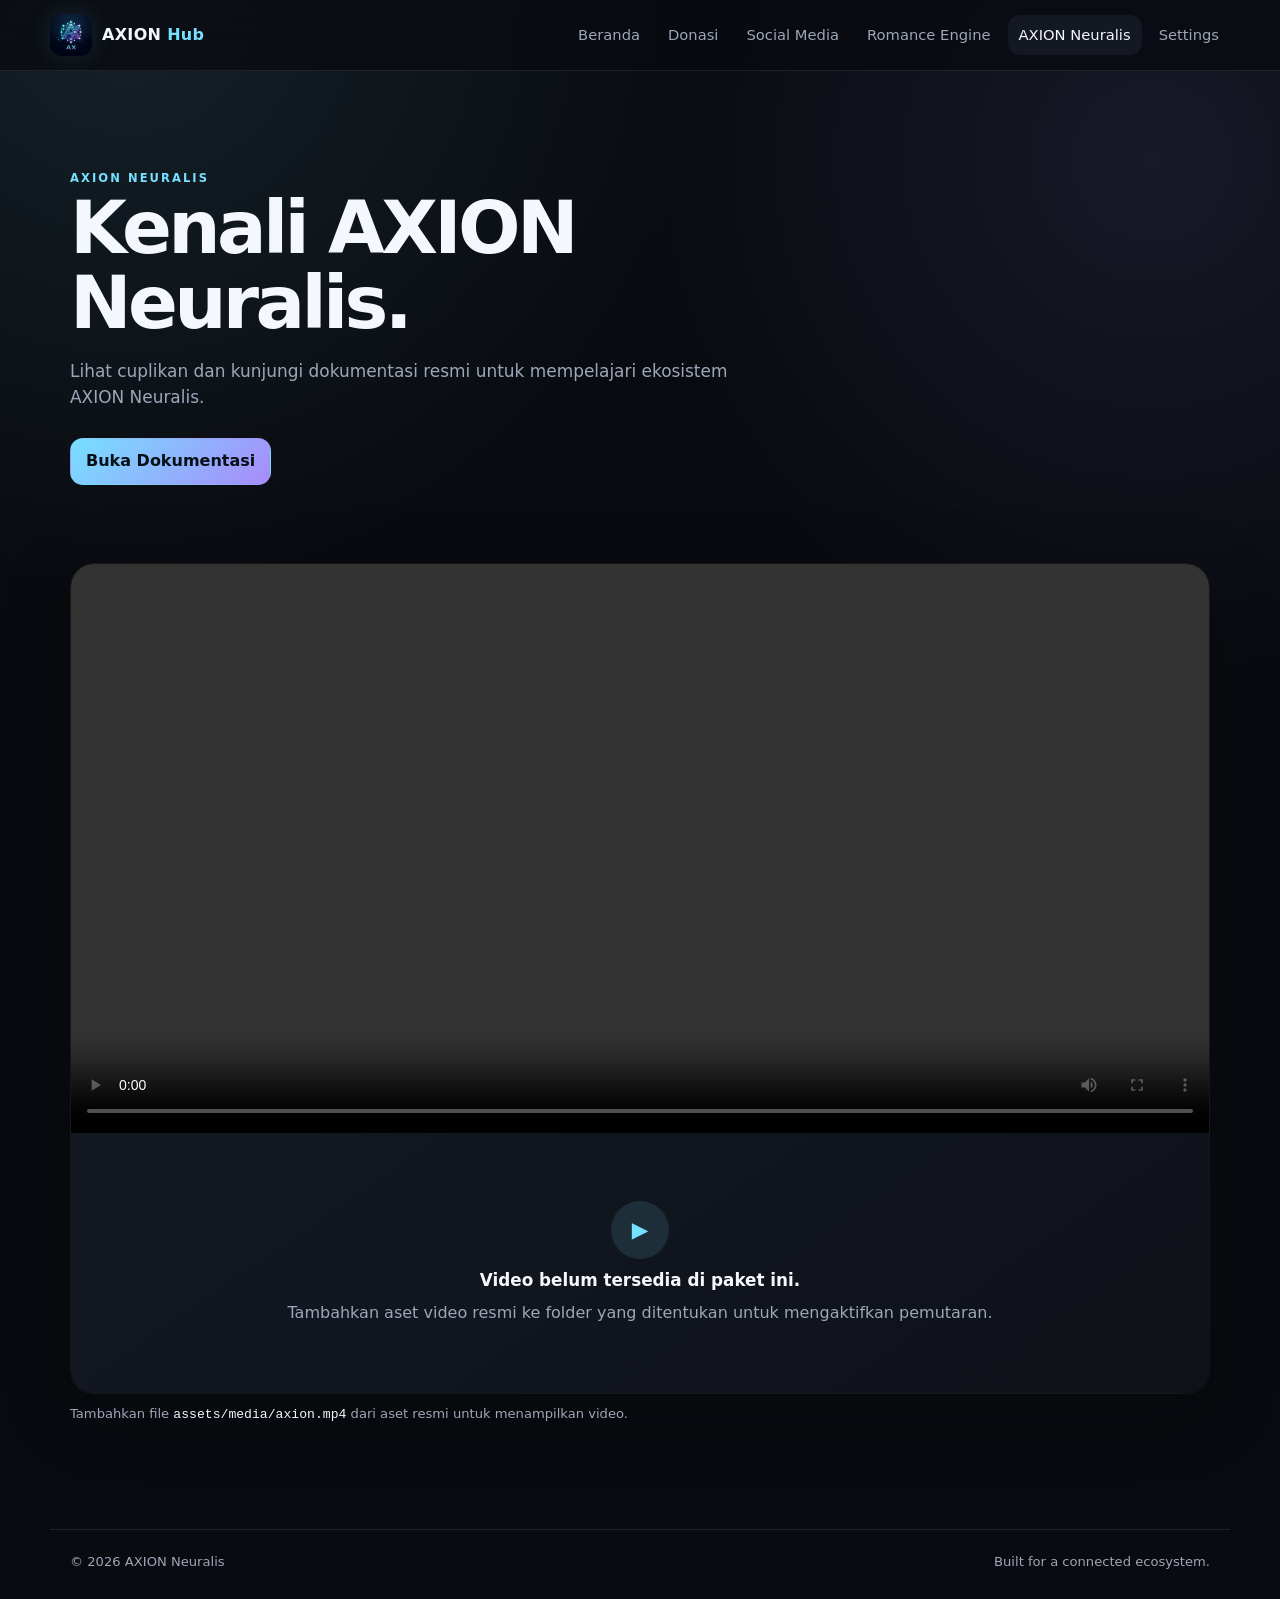
==== axion.html @ fa5f68dc "Add AXION Hub" ====
<!doctype html>
<html lang="id" data-theme="dark">
<head><meta charset="utf-8"><meta name="viewport" content="width=device-width, initial-scale=1"><meta name="description" content="AXION Neuralis — video dan dokumentasi."><meta name="theme-color" content="#090b10"><title>AXION Neuralis — AXION Hub</title><link rel="icon" href="assets/images/axion-logo.webp" type="image/webp"><link rel="stylesheet" href="assets/css/styles.css"><script defer src="assets/js/app.js"></script></head>
<body><div class="site-shell"><header class="topbar"><a class="brand" href="index.html" aria-label="AXION Hub — Beranda"><img src="assets/images/axion-logo.webp" alt="AXION" width="42" height="42"><span class="brand-text">AXION <b>Hub</b></span></a><nav class="desktop-nav" aria-label="Navigasi utama"><a href="index.html" data-i18n="nav.home">Beranda</a><a href="donate.html" data-i18n="nav.donate">Donasi</a><a href="social-media.html" data-i18n="nav.social">Social Media</a><a href="romance-engine.html">Romance Engine</a><a class="active" href="axion.html">AXION Neuralis</a><a href="settings.html" data-i18n="nav.settings">Settings</a></nav><button class="icon-btn mobile-menu-btn" type="button" data-action="toggle-menu" aria-label="Buka menu" aria-expanded="false" aria-controls="mobile-navigation">
        <svg class="menu-icon" viewBox="0 0 24 24" aria-hidden="true"><path d="M4 7h16M4 12h16M4 17h16"/></svg>
        <svg class="close-icon" viewBox="0 0 24 24" aria-hidden="true"><path d="m6 6 12 12M18 6 6 18"/></svg>
      </button></header>
<main><section class="page-head"><span class="eyebrow">AXION NEURALIS</span><h1 data-i18n="axion.title">Kenali AXION Neuralis.</h1><p data-i18n="axion.subtitle">Lihat cuplikan dan kunjungi dokumentasi resmi untuk mempelajari ekosistem AXION Neuralis.</p><div class="hero-actions"><a class="btn btn-primary" href="https://axion-neuralis.axn.cc.cd" target="_blank" rel="noopener noreferrer" data-i18n="axion.docs">Buka Dokumentasi</a></div></section>
<section class="section"><div class="media-frame" data-media-frame>
  <video controls preload="metadata" playsinline class="media-video" data-media-video aria-describedby="axion-media-note">
    <source src="assets/media/axion.mp4" type="video/mp4">
    
  </video>
  <div class="media-fallback" data-media-fallback role="status" hidden>
    <span class="media-fallback-icon" aria-hidden="true">▶</span>
    <strong data-i18n="media.noVideo">Video belum tersedia di paket ini.</strong>
    <span data-i18n="media.videoHint">Tambahkan aset video resmi ke folder yang ditentukan untuk mengaktifkan pemutaran.</span>
  </div>
  <noscript><div class="media-fallback media-fallback-noscript"><strong>JavaScript diperlukan untuk mendeteksi ketersediaan video.</strong></div></noscript>
</div><p class="asset-note" id="axion-media-note"><span data-i18n="axion.note.prefix">Tambahkan file </span><code>assets/media/axion.mp4</code><span data-i18n="axion.note.suffix"> dari aset resmi untuk menampilkan video.</span></p></section></main><footer class="footer"><span>© <span data-year></span> AXION Neuralis</span><span data-i18n="footer.tagline">Built for a connected ecosystem.</span></footer></div>
<div class="mobile-panel" id="mobile-navigation" data-mobile-panel hidden aria-label="Navigasi mobile"><a href="index.html" data-i18n="nav.home">Beranda</a><a href="donate.html" data-i18n="nav.donate">Donasi</a><a href="social-media.html" data-i18n="nav.social">Social Media</a><a href="romance-engine.html">Romance Engine</a><a href="axion.html">AXION Neuralis</a><a href="settings.html" data-i18n="nav.settings">Settings</a></div></body></html>
---- assets/css/styles.css ----
:root {
  --bg: #090b10;
  --bg-soft: #0e1118;
  --surface: rgba(18, 22, 30, .82);
  --surface-2: #131823;
  --text: #f4f7fb;
  --muted: #9da7b7;
  --line: rgba(255,255,255,.09);
  --accent: #76e0ff;
  --accent-2: #a78bfa;
  --danger: #ff7180;
  --shadow: 0 20px 70px rgba(0,0,0,.25);
  --radius: 22px;
  --max: 1180px;
}
html[data-theme="light"] {
  --bg: #f4f7fb;
  --bg-soft: #ffffff;
  --surface: rgba(255,255,255,.82);
  --surface-2: #fff;
  --text: #101621;
  --muted: #667085;
  --line: rgba(16,22,33,.11);
  --accent: #007ea7;
  --accent-2: #6d46d9;
  --shadow: 0 18px 55px rgba(27, 39, 57, .10);
}
* { box-sizing: border-box; }
html { scroll-behavior: smooth; }
body {
  margin: 0;
  min-height: 100vh;
  color: var(--text);
  background:
    radial-gradient(circle at 10% 0%, rgba(118,224,255,.10), transparent 30%),
    radial-gradient(circle at 90% 10%, rgba(167,139,250,.10), transparent 28%),
    var(--bg);
  font-family: Inter, ui-sans-serif, system-ui, -apple-system, BlinkMacSystemFont, "Segoe UI", sans-serif;
  line-height: 1.55;
  -webkit-font-smoothing: antialiased;
  text-rendering: optimizeLegibility;
}
body::before { content:""; position:fixed; inset:0; pointer-events:none; background-image:linear-gradient(rgba(255,255,255,.02) 1px, transparent 1px),linear-gradient(90deg, rgba(255,255,255,.02) 1px, transparent 1px); background-size:36px 36px; mask-image:linear-gradient(to bottom, #000, transparent 65%); opacity:.25; }
a { color:inherit; }
button, a { -webkit-tap-highlight-color: transparent; }
.site-shell { min-height: 100vh; display:flex; flex-direction:column; }
.topbar {
  position: sticky; top: 0; z-index: 20;
  display:flex; align-items:center; justify-content:space-between; gap:24px;
  width:100%; padding:14px max(20px, calc((100vw - var(--max)) / 2));
  background: color-mix(in srgb, var(--bg) 78%, transparent);
  backdrop-filter: blur(18px); border-bottom:1px solid var(--line);
}
.brand { display:inline-flex; align-items:center; gap:10px; text-decoration:none; min-width:max-content; }
.brand img { width:42px; height:42px; border-radius:12px; box-shadow:0 0 25px rgba(118,224,255,.12); }
.brand-text { letter-spacing:.02em; font-weight:700; }
.brand-text b { color:var(--accent); font-weight:700; }
.desktop-nav { display:flex; align-items:center; justify-content:flex-end; gap:6px; flex-wrap:wrap; }
.desktop-nav a, .mobile-panel a { text-decoration:none; color:var(--muted); padding:9px 11px; border-radius:12px; font-size:.92rem; transition:.2s ease; }
.desktop-nav a:hover, .desktop-nav a.active, .mobile-panel a:hover, .mobile-panel a.active { color:var(--text); background:var(--surface-2); }
.icon-btn { display:none; border:1px solid var(--line); background:var(--surface); color:var(--text); width:42px; height:42px; border-radius:12px; }
.icon-btn { place-items:center; cursor:pointer; }
.icon-btn svg { width:21px; height:21px; stroke:currentColor; fill:none; stroke-width:1.8; }
.mobile-menu-btn .close-icon { display:none; }
.mobile-menu-btn[aria-expanded="true"] .menu-icon { display:none; }
.mobile-menu-btn[aria-expanded="true"] .close-icon { display:block; }
.mobile-panel[hidden] { display:none !important; }
.mobile-panel { position:fixed; z-index:30; left:12px; right:12px; top:calc(var(--topbar-height, 73px) + 8px); display:grid; gap:5px; padding:10px; border:1px solid var(--line); border-radius:18px; background:var(--surface); backdrop-filter:blur(18px); box-shadow:var(--shadow); }
main { width:100%; max-width:var(--max); margin:0 auto; flex:1; }
.hero, .page-head { padding:94px 20px 50px; }
.hero { display:grid; grid-template-columns: 1.25fr .75fr; align-items:center; gap:48px; min-height:620px; }
.page-head { max-width:880px; }
.eyebrow { display:inline-block; color:var(--accent); font-size:.72rem; font-weight:800; letter-spacing:.18em; text-transform:uppercase; }
h1,h2,p { margin-top:0; }
h1 { margin-bottom:18px; font-size:clamp(2.4rem, 7vw, 5.7rem); line-height:1.02; letter-spacing:-.05em; }
.page-head h1 { font-size:clamp(2.4rem, 6vw, 4.6rem); }
h2 { font-size:clamp(1.2rem, 3vw, 1.65rem); line-height:1.2; letter-spacing:-.025em; }
.hero p, .page-head p { color:var(--muted); max-width:700px; font-size:1.06rem; }
.hero-actions { display:flex; flex-wrap:wrap; gap:10px; margin-top:28px; }
.btn { display:inline-flex; align-items:center; justify-content:center; min-height:42px; padding:10px 15px; border-radius:13px; border:1px solid var(--line); text-decoration:none; font:inherit; font-weight:700; cursor:pointer; transition:transform .2s ease, border-color .2s ease, background .2s ease; }
.btn:hover:not(:disabled) { transform:translateY(-1px); border-color:color-mix(in srgb, var(--accent) 40%, var(--line)); }
.btn:focus-visible, .icon-btn:focus-visible, .segment-btn:focus-visible, .qr-trigger:focus-visible, .modal-close:focus-visible, .desktop-nav a:focus-visible, .mobile-panel a:focus-visible { outline:2px solid var(--accent); outline-offset:2px; }
.btn-primary { background:linear-gradient(135deg, var(--accent), var(--accent-2)); color:#061017; border-color:transparent; }
.btn-ghost { background:var(--surface); color:var(--text); }
.btn-disabled, .btn:disabled { cursor:not-allowed; opacity:.48; background:var(--surface); color:var(--muted); }
.section { padding:28px 20px 90px; }
.section-head { display:flex; align-items:end; justify-content:space-between; gap:24px; margin-bottom:22px; }
.card-grid { display:grid; grid-template-columns:repeat(3, minmax(0,1fr)); gap:14px; }
.hub-card { position:relative; display:flex; flex-direction:column; min-height:220px; padding:22px; border:1px solid var(--line); border-radius:var(--radius); background:linear-gradient(145deg, color-mix(in srgb, var(--surface) 94%, transparent), color-mix(in srgb, var(--bg-soft) 80%, transparent)); text-decoration:none; overflow:hidden; transition:transform .2s ease, border-color .2s ease; }
.hub-card::after { content:""; position:absolute; width:150px; height:150px; right:-70px; bottom:-80px; border-radius:50%; background:radial-gradient(circle, color-mix(in srgb, var(--accent) 18%, transparent), transparent 70%); }
.hub-card:hover { transform:translateY(-3px); border-color:color-mix(in srgb, var(--accent) 32%, var(--line)); }
.card-icon { width:44px; height:44px; display:grid; place-items:center; border-radius:13px; background:color-mix(in srgb, var(--accent) 10%, transparent); color:var(--accent); margin-bottom:38px; }
.card-icon svg { width:23px; height:23px; fill:none; stroke:currentColor; stroke-width:1.6; stroke-linecap:round; stroke-linejoin:round; }
.card-title { font-weight:750; font-size:1.15rem; margin-bottom:6px; }
.card-desc { color:var(--muted); font-size:.92rem; max-width:31ch; }
.card-arrow { margin-top:auto; color:var(--muted); align-self:flex-end; }
.card-arrow svg { width:20px; height:20px; fill:none; stroke:currentColor; stroke-width:1.8; }
.hero-orbit { display:grid; place-items:center; min-height:400px; position:relative; }
.orbit-core { width:150px; height:150px; display:grid; place-items:center; border-radius:50%; background:radial-gradient(circle at 30% 25%, #fff, var(--accent) 8%, var(--accent-2) 38%, #111827 70%); box-shadow:0 0 90px color-mix(in srgb, var(--accent) 28%, transparent); border:1px solid color-mix(in srgb, var(--accent) 55%, transparent); }
.orbit-core span { font-weight:900; letter-spacing:-.08em; font-size:3.5rem; color:#071019; }
.orbit-ring { position:absolute; border:1px solid color-mix(in srgb, var(--accent) 22%, transparent); border-radius:50%; animation:spin 16s linear infinite; }
.ring-a { width:310px; height:310px; transform:rotate(20deg) skewX(-10deg); }
.ring-b { width:410px; height:180px; transform:rotate(-28deg); animation-duration:23s; border-color:color-mix(in srgb, var(--accent-2) 25%, transparent); }
@keyframes spin { to { transform:rotate(380deg); } }
.footer { width:100%; max-width:var(--max); margin:auto; padding:22px 20px 28px; color:var(--muted); display:flex; justify-content:space-between; gap:16px; border-top:1px solid var(--line); font-size:.82rem; }
.donation-grid, .settings-grid { display:grid; gap:14px; }
.donation-grid { grid-template-columns:1.25fr 1fr; }
.support-card { display:grid; grid-template-columns:1fr 190px; gap:20px; align-items:center; padding:24px; border:1px solid var(--line); border-radius:var(--radius); background:var(--surface); }
.support-card:nth-child(3) { grid-column:1/-1; }
.support-copy p { color:var(--muted); max-width:52ch; }
.mini-label { color:var(--muted); text-transform:uppercase; font-size:.68rem; letter-spacing:.14em; font-weight:800; }
.qr-box { min-height:170px; display:flex; align-items:center; justify-content:center; border:1px dashed var(--line); border-radius:18px; background:var(--bg-soft); }
.qr-trigger { border:0; background:none; color:var(--text); cursor:pointer; padding:8px; display:flex; flex-direction:column; align-items:center; gap:10px; font:inherit; font-weight:700; }
.qr-trigger img { width:130px; height:130px; object-fit:contain; background:#fff; border-radius:10px; }
.qr-trigger span { font-size:.78rem; color:var(--muted); }
.qr-box.unavailable { color:var(--muted); font-size:.84rem; }
.social-list { display:grid; gap:10px; }
.social-row { display:flex; align-items:center; justify-content:space-between; gap:18px; padding:17px; border:1px solid var(--line); border-radius:18px; background:var(--surface); }
.social-main { display:flex; align-items:center; gap:14px; min-width:0; }
.social-main h2 { margin-bottom:3px; font-size:1.03rem; }
.social-main p { margin:0; color:var(--muted); font-size:.88rem; }
.social-icon { flex:0 0 46px; width:46px; height:46px; display:grid; place-items:center; border-radius:14px; background:var(--surface-2); color:var(--accent); }
.social-icon svg { width:24px; height:24px; fill:currentColor; }
.social-actions { display:flex; gap:8px; flex-wrap:wrap; justify-content:flex-end; }
.media-frame { border:1px solid var(--line); border-radius:24px; overflow:hidden; background:#000; box-shadow:var(--shadow); }
.media-video { display:block; width:100%; max-height:620px; min-height:220px; background:#000; }
.media-video[hidden] { display:none; }
.media-fallback { min-height:260px; padding:36px 24px; display:flex; flex-direction:column; align-items:center; justify-content:center; gap:8px; text-align:center; background:linear-gradient(145deg, var(--surface-2), var(--bg-soft)); color:var(--muted); }
.media-fallback strong { color:var(--text); font-size:1.05rem; }
.media-fallback-icon { width:58px; height:58px; display:grid; place-items:center; border-radius:50%; background:color-mix(in srgb, var(--accent) 12%, transparent); color:var(--accent); font-size:1.35rem; }
.media-fallback-noscript { min-height:180px; }
body.menu-open { overflow:hidden; }
body.modal-open { overflow:hidden; }
.asset-note { margin-top:10px; color:var(--muted); font-size:.82rem; }
.asset-note code { font-family:ui-monospace, SFMono-Regular, Menlo, Consolas, monospace; color:var(--text); }
.settings-grid { grid-template-columns:repeat(2, minmax(0,1fr)); }
.settings-card { padding:22px; border:1px solid var(--line); border-radius:20px; background:var(--surface); }
.settings-card:nth-child(3) { grid-column:1/-1; }
.settings-card-head { display:flex; justify-content:space-between; gap:18px; align-items:center; margin-bottom:16px; }
.settings-card-head h2 { margin:0; }
.segmented { display:grid; grid-template-columns:repeat(2, 1fr); gap:6px; padding:5px; border-radius:14px; background:var(--bg-soft); border:1px solid var(--line); }
.segment-btn { border:0; background:transparent; color:var(--muted); padding:11px; border-radius:10px; font:inherit; font-weight:700; cursor:pointer; }
.segment-btn[aria-pressed="true"] { background:var(--surface-2); color:var(--text); box-shadow:0 1px 0 rgba(255,255,255,.05) inset; }
.contact-list { display:flex; flex-wrap:wrap; gap:10px; }
.contact-list a { padding:12px 14px; border:1px solid var(--line); background:var(--bg-soft); border-radius:12px; text-decoration:none; color:var(--text); word-break:break-all; }
.error-page { min-height:calc(100vh - 150px); display:grid; place-items:center; align-content:center; gap:18px; text-align:center; padding:40px 20px; }
.error-code { font-size:clamp(5rem,18vw,11rem); font-weight:900; line-height:.8; letter-spacing:-.08em; color:color-mix(in srgb, var(--accent) 55%, var(--text)); }
.error-page p { color:var(--muted); max-width:560px; }
.modal[hidden] { display:none; }
.modal { position:fixed; inset:0; z-index:50; display:grid; place-items:center; padding:20px; }
.modal-backdrop { position:absolute; inset:0; background:rgba(0,0,0,.7); backdrop-filter:blur(6px); }
.modal-card { position:relative; z-index:1; width:min(420px,100%); padding:22px; border:1px solid var(--line); border-radius:24px; background:var(--surface-2); box-shadow:var(--shadow); }
.modal-close { position:absolute; top:10px; right:12px; border:0; background:transparent; color:var(--muted); font-size:28px; cursor:pointer; line-height:1; }
.modal-qr { display:flex; flex-direction:column; align-items:center; gap:10px; padding-top:10px; }
.modal-qr img { width:min(280px,75vw); height:auto; aspect-ratio:1; object-fit:contain; background:#fff; border-radius:14px; }
.modal-qr p { margin:0; color:var(--muted); font-size:.86rem; }
@media (min-width: 951px) { .mobile-panel { display:none !important; } }
@media (max-width: 950px) { .desktop-nav { display:none; } .icon-btn { display:grid; place-items:center; } .hero { grid-template-columns:1fr; min-height:auto; padding-top:70px; } .hero-orbit { min-height:320px; } .card-grid { grid-template-columns:repeat(2,minmax(0,1fr)); } .donation-grid { grid-template-columns:1fr; } .support-card:nth-child(3), .settings-card:nth-child(3) { grid-column:auto; } }
@media (max-width: 650px) { .mobile-panel { left:8px; right:8px; } .topbar { padding:12px 14px; } .brand img { width:38px; height:38px; } .hero, .page-head { padding-left:16px; padding-right:16px; } .hero h1, .page-head h1 { font-size:clamp(2.35rem,13vw,4rem); } .hero-orbit { min-height:250px; transform:scale(.78); } .card-grid, .settings-grid { grid-template-columns:1fr; } .support-card { grid-template-columns:1fr; } .support-card .qr-box { min-height:120px; } .qr-trigger img { width:110px; height:110px; } .social-row { align-items:flex-start; } .social-actions { width:100%; } .social-row { flex-direction:column; } .social-actions .btn { flex:1; } .footer { padding-left:16px; padding-right:16px; flex-direction:column; } }
@media (prefers-reduced-motion: reduce) { html { scroll-behavior:auto; } *,*::before,*::after { animation-duration:.001ms !important; animation-iteration-count:1 !important; transition-duration:.001ms !important; } }
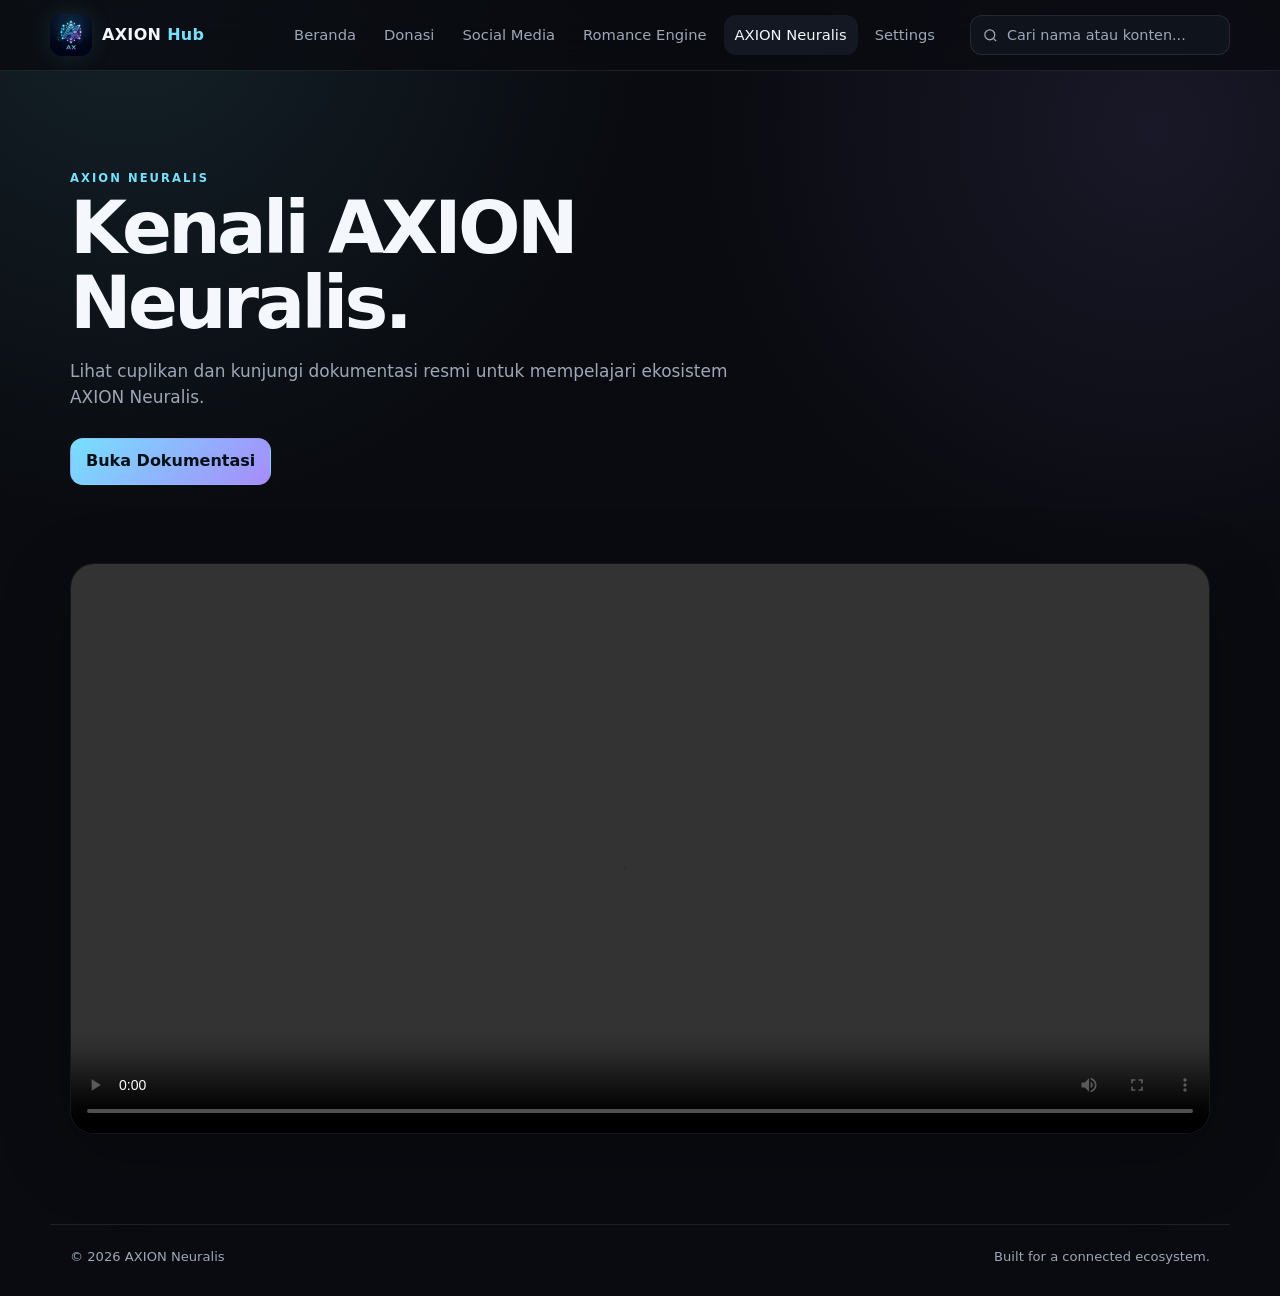
==== commit e79eafe1: "Update site, delete fallback videos and add sociabuzz donate" ====
--- a/axion.html
+++ b/axion.html
@@ -6,16 +6,9 @@
         <svg class="close-icon" viewBox="0 0 24 24" aria-hidden="true"><path d="m6 6 12 12M18 6 6 18"/></svg>
       </button></header>
 <main><section class="page-head"><span class="eyebrow">AXION NEURALIS</span><h1 data-i18n="axion.title">Kenali AXION Neuralis.</h1><p data-i18n="axion.subtitle">Lihat cuplikan dan kunjungi dokumentasi resmi untuk mempelajari ekosistem AXION Neuralis.</p><div class="hero-actions"><a class="btn btn-primary" href="https://axion-neuralis.axn.cc.cd" target="_blank" rel="noopener noreferrer" data-i18n="axion.docs">Buka Dokumentasi</a></div></section>
-<section class="section"><div class="media-frame" data-media-frame>
-  <video controls preload="metadata" playsinline class="media-video" data-media-video aria-describedby="axion-media-note">
+<section class="section"><div class="media-frame">
+  <video controls preload="metadata" playsinline class="media-video">
     <source src="assets/media/axion.mp4" type="video/mp4">
-    
   </video>
-  <div class="media-fallback" data-media-fallback role="status" hidden>
-    <span class="media-fallback-icon" aria-hidden="true">▶</span>
-    <strong data-i18n="media.noVideo">Video belum tersedia di paket ini.</strong>
-    <span data-i18n="media.videoHint">Tambahkan aset video resmi ke folder yang ditentukan untuk mengaktifkan pemutaran.</span>
-  </div>
-  <noscript><div class="media-fallback media-fallback-noscript"><strong>JavaScript diperlukan untuk mendeteksi ketersediaan video.</strong></div></noscript>
-</div><p class="asset-note" id="axion-media-note"><span data-i18n="axion.note.prefix">Tambahkan file </span><code>assets/media/axion.mp4</code><span data-i18n="axion.note.suffix"> dari aset resmi untuk menampilkan video.</span></p></section></main><footer class="footer"><span>© <span data-year></span> AXION Neuralis</span><span data-i18n="footer.tagline">Built for a connected ecosystem.</span></footer></div>
+</div></section></main><footer class="footer"><span>© <span data-year></span> AXION Neuralis</span><span data-i18n="footer.tagline">Built for a connected ecosystem.</span></footer></div>
 <div class="mobile-panel" id="mobile-navigation" data-mobile-panel hidden aria-label="Navigasi mobile"><a href="index.html" data-i18n="nav.home">Beranda</a><a href="donate.html" data-i18n="nav.donate">Donasi</a><a href="social-media.html" data-i18n="nav.social">Social Media</a><a href="romance-engine.html">Romance Engine</a><a href="axion.html">AXION Neuralis</a><a href="settings.html" data-i18n="nav.settings">Settings</a></div></body></html>
--- a/assets/css/styles.css
+++ b/assets/css/styles.css
@@ -158,3 +158,29 @@
 @media (max-width: 950px) { .desktop-nav { display:none; } .icon-btn { display:grid; place-items:center; } .hero { grid-template-columns:1fr; min-height:auto; padding-top:70px; } .hero-orbit { min-height:320px; } .card-grid { grid-template-columns:repeat(2,minmax(0,1fr)); } .donation-grid { grid-template-columns:1fr; } .support-card:nth-child(3), .settings-card:nth-child(3) { grid-column:auto; } }
 @media (max-width: 650px) { .mobile-panel { left:8px; right:8px; } .topbar { padding:12px 14px; } .brand img { width:38px; height:38px; } .hero, .page-head { padding-left:16px; padding-right:16px; } .hero h1, .page-head h1 { font-size:clamp(2.35rem,13vw,4rem); } .hero-orbit { min-height:250px; transform:scale(.78); } .card-grid, .settings-grid { grid-template-columns:1fr; } .support-card { grid-template-columns:1fr; } .support-card .qr-box { min-height:120px; } .qr-trigger img { width:110px; height:110px; } .social-row { align-items:flex-start; } .social-actions { width:100%; } .social-row { flex-direction:column; } .social-actions .btn { flex:1; } .footer { padding-left:16px; padding-right:16px; flex-direction:column; } }
 @media (prefers-reduced-motion: reduce) { html { scroll-behavior:auto; } *,*::before,*::after { animation-duration:.001ms !important; animation-iteration-count:1 !important; transition-duration:.001ms !important; } }
+
+/* === Search bar (injected by app.js) === */
+.topbar { flex-wrap: wrap; }
+.brand { order: 1; }
+.desktop-nav { order: 2; margin-left: auto; }
+.mobile-menu-btn { order: 2; }
+.site-search { order: 3; position: relative; flex: 0 1 260px; display: flex; align-items: center; }
+.search-icon { position: absolute; left: 12px; width: 17px; height: 17px; stroke: var(--muted); fill: none; stroke-width: 1.8; pointer-events: none; }
+.search-input { width: 100%; height: 40px; padding: 0 14px 0 36px; border-radius: 12px; border: 1px solid var(--line); background: var(--surface); color: var(--text); font: inherit; font-size: .9rem; transition: border-color .2s ease; }
+.search-input:focus { outline: 2px solid var(--accent); outline-offset: 1px; border-color: transparent; }
+.search-input::placeholder { color: var(--muted); opacity: 1; }
+.search-results { position: absolute; top: calc(100% + 8px); left: 0; right: 0; z-index: 40; background: var(--surface-2); border: 1px solid var(--line); border-radius: 14px; box-shadow: var(--shadow); max-height: 380px; overflow-y: auto; backdrop-filter: blur(18px); }
+.search-results[hidden] { display: none !important; }
+.search-result { display: flex; align-items: center; justify-content: space-between; gap: 12px; padding: 11px 14px; text-decoration: none; color: var(--text); font-size: .92rem; border-bottom: 1px solid var(--line); }
+.search-result:last-child { border-bottom: 0; }
+.search-result:hover, .search-result.active { background: color-mix(in srgb, var(--accent) 12%, transparent); }
+.search-result-section { color: var(--muted); font-size: .7rem; text-transform: uppercase; letter-spacing: .1em; font-weight: 800; white-space: nowrap; }
+.search-empty { padding: 16px 14px; color: var(--muted); font-size: .88rem; text-align: center; }
+
+/* === Sociabuzz link-only donation card === */
+.support-card.no-qr { grid-template-columns: 1fr; }
+.support-card:nth-child(4) { grid-column: 1 / -1; }
+
+@media (max-width: 950px) {
+  .site-search { flex: 1 1 100%; margin-top: 10px; }
+}
